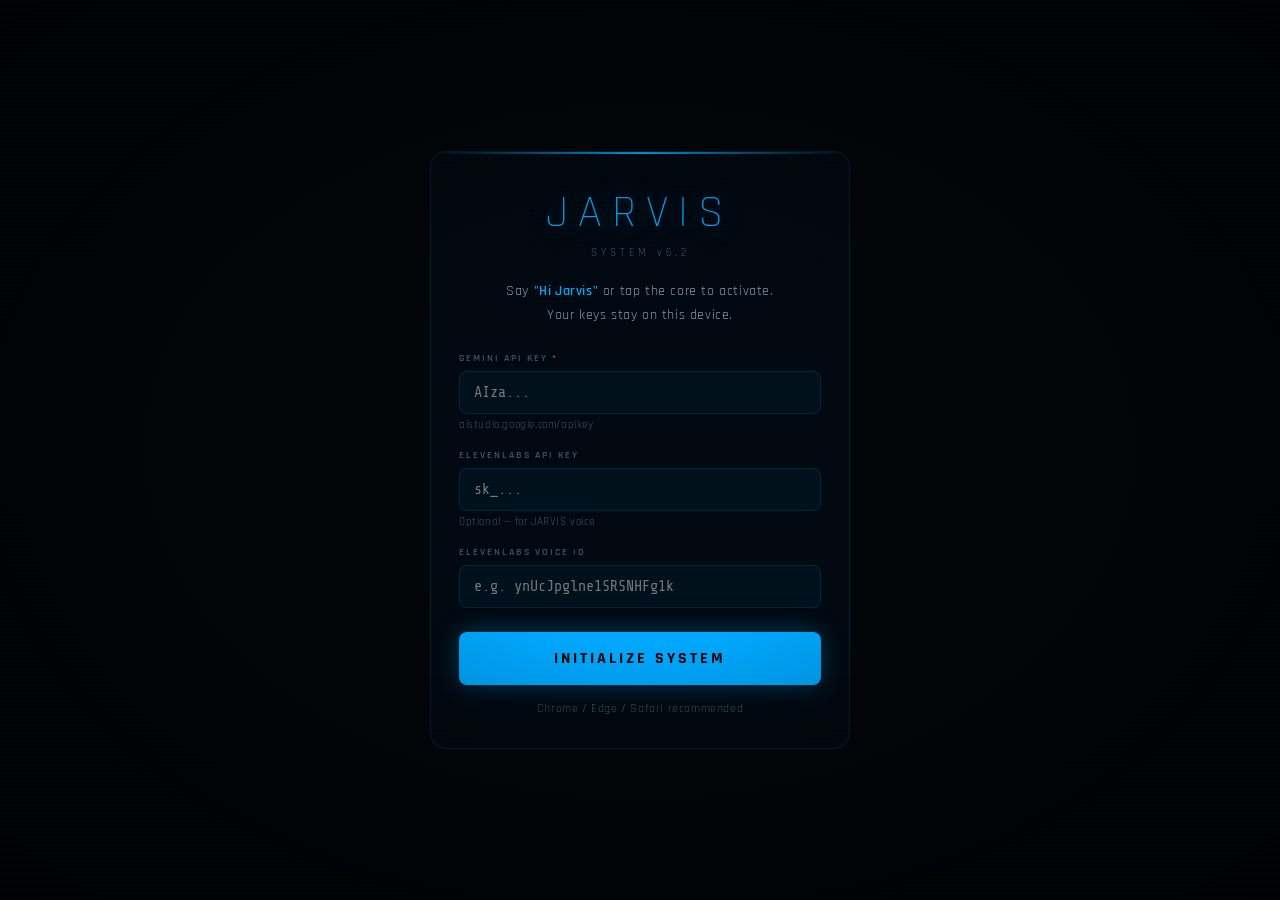
==== index.html @ efd3d456 "Add files via upload" ====
<!DOCTYPE html>
<html lang="en">
<head>
<meta charset="UTF-8">
<meta name="viewport" content="width=device-width, initial-scale=1.0, viewport-fit=cover, user-scalable=no">
<meta name="theme-color" content="#020408">
<meta name="apple-mobile-web-app-capable" content="yes">
<meta name="apple-mobile-web-app-status-bar-style" content="black-translucent">
<meta name="apple-mobile-web-app-title" content="JARVIS">
<link rel="manifest" href="manifest.json">
<link rel="icon" href="data:image/svg+xml,%3Csvg xmlns='http://www.w3.org/2000/svg' viewBox='0 0 64 64'%3E%3Crect width='64' height='64' fill='%23020408'/%3E%3Ccircle cx='32' cy='32' r='20' fill='none' stroke='%2300A8FF' stroke-width='3'/%3E%3Ccircle cx='32' cy='32' r='8' fill='%2300A8FF'/%3E%3C/svg%3E">
<link rel="apple-touch-icon" href="data:image/svg+xml,%3Csvg xmlns='http://www.w3.org/2000/svg' viewBox='0 0 180 180'%3E%3Crect width='180' height='180' fill='%23020408'/%3E%3Ccircle cx='90' cy='90' r='55' fill='none' stroke='%2300A8FF' stroke-width='6'/%3E%3Ccircle cx='90' cy='90' r='22' fill='%2300A8FF'/%3E%3C/svg%3E">
<link rel="stylesheet" href="style.css">
<title>JARVIS</title>
</head>
<body>

  <!-- SETUP SCREEN -->
  <div id="setupScreen" class="screen">
    <div class="setup-card">
      <div class="setup-logo">JARVIS</div>
      <div class="setup-version">SYSTEM v6.2</div>
      <p class="setup-desc">Say <strong>"Hi Jarvis"</strong> or tap the core to activate.<br>Your keys stay on this device.</p>

      <div class="field">
        <label>Gemini API Key <span class="req">*</span></label>
        <input type="password" id="geminiKey" placeholder="AIza..." autocomplete="off">
        <small>aistudio.google.com/apikey</small>
      </div>

      <div class="field">
        <label>ElevenLabs API Key</label>
        <input type="password" id="elevenKey" placeholder="sk_..." autocomplete="off">
        <small>Optional — for JARVIS voice</small>
      </div>

      <div class="field">
        <label>ElevenLabs Voice ID</label>
        <input type="text" id="elevenVoiceId" placeholder="e.g. ynUcJpglne1SRSNHFg1k" autocomplete="off">
      </div>

      <button id="enableBtn">INITIALIZE SYSTEM</button>
      <div id="errorBox" class="error-box hidden"></div>
      <div class="setup-note">Chrome / Edge / Safari recommended</div>
    </div>
  </div>

  <!-- MAIN DASHBOARD -->
  <div id="dashboard" class="hidden">

    <!-- HEADER -->
    <header class="header">
      <div class="header-left">
        <div class="header-logo">JARVIS</div>
        <div class="header-tag">
          <span class="status-dot"></span>
          <span>ONLINE</span>
        </div>
      </div>
      <div class="header-center">
        <div class="sys-title">SYSTEM OVERVIEW</div>
        <div class="sys-sub">ALL SYSTEMS OPERATIONAL</div>
      </div>
      <div class="header-right">
        <div class="mini-metrics">
          <div class="mm"><label>CPU</label><div class="mm-bar"><div id="cpuBar"></div></div></div>
          <div class="mm"><label>MEM</label><div class="mm-bar"><div id="memBar"></div></div></div>
        </div>
        <div class="header-clock">
          <div id="headerTime">13:33</div>
          <div id="headerDate">SAT, MAY 24 2025</div>
        </div>
      </div>
    </header>

    <!-- LEFT PANEL -->
    <aside class="panel-left">
      <div class="panel">
        <div class="panel-title">◉ SYSTEMS</div>
        <div class="systems-list">
          <div class="sys-row"><span>CORE</span><span class="sys-dot active"></span></div>
          <div class="sys-row"><span>NETWORK</span><span class="sys-dot active"></span></div>
          <div class="sys-row"><span>SENSORS</span><span class="sys-dot active"></span></div>
          <div class="sys-row"><span>DATABASE</span><span class="sys-dot active"></span></div>
          <div class="sys-row"><span>SECURITY</span><span class="sys-dot active"></span></div>
          <div class="sys-row"><span>AI MODULE</span><span class="sys-dot active"></span></div>
        </div>
      </div>

      <div class="panel">
        <div class="panel-title">◉ SENSOR FEED</div>
        <div class="sensor-box">
          <div class="sensor-map"></div>
          <div class="sensor-dots" id="sensorDots"></div>
        </div>
        <div class="sensor-data">
          <div><span>SATELLITES</span><span>12</span></div>
          <div><span>ACTIVITY</span><span class="highlight">HIGH</span></div>
          <div><span>SIGNAL</span><span id="signalVal">98%</span></div>
          <div><span>UPTIME</span><span id="uptimeVal">00:00:00</span></div>
        </div>
      </div>

      <div class="panel">
        <div class="panel-title">◉ DATA STREAM</div>
        <div class="stream-data">
          <div><span>PACKETS</span><span id="packetsVal">1.2K/s</span></div>
          <div><span>THROUGHPUT</span><span id="throughputVal">98%</span></div>
          <div><span>LATENCY</span><span id="latencyVal">12ms</span></div>
          <div><span>BUFFER</span><span id="bufferVal">0.4MB</span></div>
        </div>
      </div>
    </aside>

    <!-- CENTER ORB -->
    <main class="panel-center">
      <div class="orb-wrapper">
        <svg class="jarvis-orb" viewBox="0 0 600 600" id="jarvisOrb">
          <defs>
            <radialGradient id="coreGrad" cx="50%" cy="50%">
              <stop offset="0%" stop-color="#bfffff"/>
              <stop offset="40%" stop-color="#38d8ff"/>
              <stop offset="100%" stop-color="#0066ff" stop-opacity="0"/>
            </radialGradient>
            <linearGradient id="scanGrad" x1="0%" y1="0%" x2="100%" y2="100%">
              <stop offset="0%" stop-color="#8cf7ff" stop-opacity="0"/>
              <stop offset="50%" stop-color="#8cf7ff" stop-opacity="0.9"/>
              <stop offset="100%" stop-color="#8cf7ff" stop-opacity="0"/>
            </linearGradient>
            <filter id="glow">
              <feGaussianBlur stdDeviation="4" result="coloredBlur"/>
              <feMerge><feMergeNode in="coloredBlur"/><feMergeNode in="SourceGraphic"/></feMerge>
            </filter>
            <filter id="glowStrong">
              <feGaussianBlur stdDeviation="8" result="coloredBlur"/>
              <feMerge><feMergeNode in="coloredBlur"/><feMergeNode in="SourceGraphic"/></feMerge>
            </filter>
          </defs>

          <!-- Outer dashed ring -->
          <circle cx="300" cy="300" r="280" fill="none" stroke="#2dbfff" stroke-opacity="0.25" stroke-width="1.5" stroke-dasharray="6 10" class="ring-outer"/>

          <!-- Tick marks ring -->
          <g class="ticks-ring" id="ticksRing"></g>

          <!-- Rotating dashed ring -->
          <circle cx="300" cy="300" r="240" fill="none" stroke="#38d8ff" stroke-opacity="0.35" stroke-width="2" stroke-dasharray="18 12" class="ring-dashed"/>

          <!-- Hexagon -->
          <polygon points="300,195 396,250 396,350 300,405 204,350 204,250" fill="none" stroke="#55d8ff" stroke-opacity="0.35" stroke-width="2" class="hex-ring"/>

          <!-- Inner ring with segments -->
          <circle cx="300" cy="300" r="200" fill="none" stroke="#00a8ff" stroke-opacity="0.2" stroke-width="20" stroke-dasharray="30 15" class="ring-segments"/>

          <!-- Scanning sweep -->
          <path d="M300,300 L300,20 A280,280 0 0 1 580,300 Z" fill="url(#scanGrad)" fill-opacity="0.4" class="scan-sweep"/>

          <!-- Core glow -->
          <circle cx="300" cy="300" r="120" fill="url(#coreGrad)" opacity="0.8" class="core-glow"/>

          <!-- Core rings -->
          <circle cx="300" cy="300" r="90" fill="none" stroke="#00a8ff" stroke-opacity="0.15" stroke-width="2"/>
          <circle cx="300" cy="300" r="75" fill="#00a8ff" fill-opacity="0.12" stroke="#8cf7ff" stroke-width="2.5" class="core-ring"/>
          <circle cx="300" cy="300" r="50" fill="#38d8ff" fill-opacity="0.35" class="core-solid"/>

          <!-- Center number -->
          <text x="300" y="315" text-anchor="middle" fill="#fff" font-family="'Share Tech Mono', monospace" font-size="32" font-weight="bold" class="center-num" id="centerNum" filter="url(#glow)">13</text>

          <!-- Decorative markers -->
          <g class="markers">
            <circle cx="300" cy="40" r="4" fill="#00A8FF" filter="url(#glow)"/>
            <circle cx="300" cy="560" r="4" fill="#00A8FF" filter="url(#glow)"/>
            <circle cx="40" cy="300" r="4" fill="#00A8FF" filter="url(#glow)"/>
            <circle cx="560" cy="300" r="4" fill="#00A8FF" filter="url(#glow)"/>
          </g>
        </svg>

        <!-- HUD Module Labels around orb -->
        <div class="hud-labels">
          <div class="hud-label active" data-mod="0">SYS</div>
          <div class="hud-label" data-mod="1">NET</div>
          <div class="hud-label" data-mod="2">COM</div>
          <div class="hud-label" data-mod="3">DATA</div>
          <div class="hud-label" data-mod="4">AI</div>
          <div class="hud-label" data-mod="5">SENS</div>
          <div class="hud-label" data-mod="6">SEC</div>
          <div class="hud-label" data-mod="7">LOGS</div>
        </div>

        <!-- Tap overlay -->
        <div class="orb-touch" id="orbTouch" title="Tap to speak"></div>
      </div>
    </main>

    <!-- RIGHT PANEL -->
    <aside class="panel-right">
      <div class="panel">
        <div class="panel-title">◉ ENVIRONMENT</div>
        <div class="env-loc">📍 Johannesburg, ZA</div>
        <div class="env-temp" id="envTemp">56°F</div>
        <div class="env-weather">☁ Partly Cloudy</div>
        <div class="env-grid">
          <div><label>HUMIDITY</label><value>45%</value></div>
          <div><label>WIND</label><value>8 MPH</value></div>
          <div><label>PRESSURE</label><value>1012 hPa</value></div>
          <div><label>UV INDEX</label><value>3</value></div>
        </div>
      </div>

      <div class="panel">
        <div class="panel-title">◉ GLOBAL STATUS</div>
        <div class="globe-box">
          <div class="globe"></div>
        </div>
        <div class="global-data">
          <div><span>ACTIVE SATELLITES</span><span>12</span></div>
          <div><span>THREATS</span><span class="safe">LOW</span></div>
          <div><span>SYSTEMS</span><span class="safe">NOMINAL</span></div>
        </div>
      </div>

      <div class="panel">
        <div class="panel-title">◉ AI ASSISTANT</div>
        <div class="ai-box">
          <div class="ai-dot" id="aiIndicator"></div>
          <div class="ai-info">
            <div>JARVIS v6.2</div>
            <div id="aiStatusText">Online</div>
          </div>
        </div>
        <div class="ai-wave" id="aiWave">
          <span></span><span></span><span></span><span></span><span></span><span></span><span></span>
        </div>
      </div>
    </aside>

    <!-- BOTTOM CHAT -->
    <section class="panel-bottom">
      <div class="chat-box">
        <div class="chat-label">JARVIS</div>
        <div class="chat-transcript" id="transcript"></div>
        <div class="chat-reply" id="reply"></div>
        <div class="chat-meta">
          <span class="mode-text" id="stateLabel">STANDBY MODE</span>
          <div class="mode-progress"><div id="modeBarFill"></div></div>
          <span class="debug-text" id="debugLine">Wake word active</span>
        </div>
      </div>

      <nav class="dock">
        <div class="dock-btn active" data-tab="sys">
          <svg viewBox="0 0 24 24"><circle cx="12" cy="12" r="3"/><path d="M12 1v6m0 6v6m4.22-10.22l4.24-4.24M6.34 6.34L2.1 2.1m17.9 9.9h-6m-6 0H1.9m16.32 4.24l4.24 4.24M6.34 17.66l-4.24 4.24"/></svg>
          <span>SYS</span>
        </div>
        <div class="dock-btn" data-tab="net">
          <svg viewBox="0 0 24 24"><path d="M5 12.55a11 11 0 0 1 14.08 0M1.42 9a16 16 0 0 1 21.16 0M8.53 16.11a6 6 0 0 1 6.95 0M12 20h.01"/></svg>
          <span>NET</span>
        </div>
        <div class="dock-btn" data-tab="data">
          <svg viewBox="0 0 24 24"><rect x="2" y="2" width="20" height="8" rx="2"/><rect x="2" y="14" width="20" height="8" rx="2"/></svg>
          <span>DATA</span>
        </div>
        <div class="dock-btn" data-tab="ai">
          <svg viewBox="0 0 24 24"><circle cx="12" cy="12" r="10"/><path d="M12 6v6l4 2"/></svg>
          <span>AI</span>
        </div>
        <div class="dock-btn" data-tab="sens">
          <svg viewBox="0 0 24 24"><path d="M12 2a7 7 0 0 0-7 7v5a2 2 0 0 0 2 2h10a2 2 0 0 0 2-2V9a7 7 0 0 0-7-7z"/><path d="M9 22h6"/></svg>
          <span>SENS</span>
        </div>
        <div class="dock-btn" data-tab="sec">
          <svg viewBox="0 0 24 24"><path d="M12 22s8-4 8-10V5l-8-3-8 3v7c0 6 8 10 8 10z"/></svg>
          <span>SEC</span>
        </div>
        <div class="dock-btn" data-tab="logs">
          <svg viewBox="0 0 24 24"><path d="M14 2H6a2 2 0 0 0-2 2v16a2 2 0 0 0 2 2h12a2 2 0 0 0 2-2V8z"/><path d="M14 2v6h6"/></svg>
          <span>LOGS</span>
        </div>
        <div class="dock-btn" id="dockSetup">
          <svg viewBox="0 0 24 24"><circle cx="12" cy="12" r="3"/><path d="M19.4 15a1.65 1.65 0 0 0 .33 1.82l.06.06a2 2 0 1 1-2.83 2.83l-.06-.06a1.65 1.65 0 0 0-1.82-.33 1.65 1.65 0 0 0-1 1.51V21a2 2 0 0 1-4 0v-.09A1.65 1.65 0 0 0 9 19.4a1.65 1.65 0 0 0-1.82.33l-.06.06a2 2 0 1 1-2.83-2.83l.06-.06A1.65 1.65 0 0 0 5 15.4a1.65 1.65 0 0 0-1.51-1H3a2 2 0 0 1 0-4h.09A1.65 1.65 0 0 0 4.6 9a1.65 1.65 0 0 0-.33-1.82l-.06-.06a2 2 0 1 1 2.83-2.83l.06.06A1.65 1.65 0 0 0 9 4.6a1.65 1.65 0 0 0 1-1.51V3a2 2 0 0 1 4 0v.09a1.65 1.65 0 0 0 1 1.51 1.65 1.65 0 0 0 1.82-.33l.06-.06a2 2 0 1 1 2.83 2.83l-.06.06A1.65 1.65 0 0 0 19.4 9a1.65 1.65 0 0 0 1.51 1H21a2 2 0 0 1 0 4h-.09a1.65 1.65 0 0 0-1.51 1z"/></svg>
          <span>SETUP</span>
        </div>
      </nav>
    </section>

    <!-- Settings Link -->
    <div class="settings-link" id="settingsLink">⚙ KEYS</div>

    <!-- Type FAB -->
    <button id="pushToTalk" class="type-fab" title="Type message">⌨</button>

    <!-- Time Popup -->
    <div id="infoCard" class="info-card hidden">
      <div class="flag">🇿🇦</div>
      <div class="info-time" id="infoTime"></div>
      <div class="info-label">South Africa · SAST (UTC+2)</div>
    </div>
  </div>

<script src="app.js"></script>
</body>
</html>
---- style.css ----
@import url('https://fonts.googleapis.com/css2?family=Rajdhani:wght@300;400;500;600;700&family=Share+Tech+Mono&display=swap');

:root {
  --cyan: #00A8FF;
  --cyan-bright: #4DDFFF;
  --cyan-dim: #0066AA;
  --cyan-glow: rgba(0,168,255,0.45);
  --bg: #020408;
  --panel: rgba(0,168,255,0.035);
  --panel-border: rgba(0,168,255,0.15);
  --text: #E0E8F0;
  --text-dim: #8899AA;
  --text-dark: #445566;
  --danger: #FF4444;
  --success: #00FF88;
  --warning: #FFAA00;
}

* { box-sizing: border-box; margin: 0; padding: 0; -webkit-tap-highlight-color: transparent; }

html, body {
  width: 100%; height: 100%; height: 100dvh;
  background: var(--bg);
  color: var(--text);
  font-family: 'Rajdhani', -apple-system, BlinkMacSystemFont, sans-serif;
  overflow: hidden;
  letter-spacing: 0.6px;
}

/* Cinematic scanline overlay */
body::before {
  content: '';
  position: fixed; inset: 0; z-index: 9999;
  background: repeating-linear-gradient(0deg, transparent, transparent 2px, rgba(0,168,255,0.012) 2px, rgba(0,168,255,0.012) 4px);
  pointer-events: none;
}
body::after {
  content: '';
  position: fixed; inset: 0; z-index: 9998;
  background: radial-gradient(ellipse at center, transparent 30%, rgba(0,0,0,0.7) 100%);
  pointer-events: none;
}

.hidden { display: none !important; }

/* ========== SETUP SCREEN ========== */
.screen {
  position: fixed; inset: 0; z-index: 1000;
  display: flex; align-items: center; justify-content: center;
  padding: 20px; background: var(--bg);
}
.setup-card {
  width: 100%; max-width: 420px;
  background: rgba(0,168,255,0.03);
  border: 1px solid var(--panel-border);
  border-radius: 16px;
  padding: 32px 28px;
  text-align: center;
  position: relative;
  overflow: hidden;
}
.setup-card::before {
  content: ''; position: absolute; top: 0; left: 0; right: 0; height: 2px;
  background: linear-gradient(90deg, transparent, var(--cyan), transparent);
}
.setup-logo {
  font-size: 2.8rem; font-weight: 300; color: var(--cyan);
  letter-spacing: 10px; text-shadow: 0 0 30px var(--cyan-glow);
  margin-bottom: 4px;
}
.setup-version {
  font-size: 0.7rem; color: var(--text-dark); letter-spacing: 4px;
  margin-bottom: 20px;
}
.setup-desc {
  color: var(--text-dim); font-size: 0.9rem; line-height: 1.6;
  margin-bottom: 24px;
}
.setup-desc strong { color: var(--cyan); font-weight: 600; }

.field { text-align: left; margin-bottom: 16px; }
.field label {
  display: block; font-size: 0.65rem; color: var(--text-dark);
  letter-spacing: 2px; text-transform: uppercase; margin-bottom: 6px;
  font-weight: 600;
}
.field label .req { color: var(--danger); }
.field input {
  width: 100%; background: rgba(0,168,255,0.05);
  border: 1px solid var(--panel-border); color: var(--text);
  padding: 12px 14px; border-radius: 8px; font-size: 0.95rem;
  font-family: 'Share Tech Mono', monospace;
  transition: all 0.3s;
}
.field input:focus {
  outline: none; border-color: var(--cyan);
  box-shadow: 0 0 16px rgba(0,168,255,0.12);
}
.field small {
  color: var(--text-dark); font-size: 0.7rem;
  display: block; margin-top: 4px;
}
#enableBtn {
  width: 100%; background: var(--cyan); color: #000;
  border: none; padding: 16px; border-radius: 8px;
  font-size: 1rem; font-weight: 700; cursor: pointer;
  letter-spacing: 3px; text-transform: uppercase;
  font-family: 'Rajdhani', sans-serif;
  box-shadow: 0 0 24px rgba(0,168,255,0.35);
  transition: all 0.3s; margin-top: 8px;
}
#enableBtn:hover {
  box-shadow: 0 0 36px rgba(0,168,255,0.55);
  transform: translateY(-2px);
}
#enableBtn:active { transform: scale(0.97); }
.error-box {
  background: rgba(255,68,68,0.08); border: 1px solid rgba(255,68,68,0.3);
  color: #ff9999; padding: 12px; border-radius: 8px;
  font-size: 0.85rem; margin-top: 14px; text-align: left;
}
.setup-note {
  font-size: 0.75rem; color: var(--text-dark); margin-top: 16px;
}

/* ========== DASHBOARD ========== */
#dashboard {
  position: fixed; inset: 0;
  display: grid;
  grid-template-rows: 52px 1fr 140px;
  grid-template-columns: 260px 1fr 260px;
  grid-template-areas:
    "header header header"
    "left center right"
    "bottom bottom bottom";
  gap: 10px;
  padding: 10px 14px 8px;
  z-index: 10;
}

/* ========== HEADER ========== */
.header {
  grid-area: header;
  display: flex; align-items: center; justify-content: space-between;
  padding: 0 12px;
  border-bottom: 1px solid var(--panel-border);
  position: relative;
}
.header::after {
  content: ''; position: absolute; bottom: -1px; left: 0;
  width: 100px; height: 1px; background: var(--cyan);
  box-shadow: 0 0 8px var(--cyan);
}
.header-left { display: flex; align-items: center; gap: 14px; }
.header-logo {
  font-size: 1.5rem; font-weight: 700; color: var(--cyan);
  letter-spacing: 4px; text-shadow: 0 0 16px var(--cyan-glow);
}
.header-tag {
  display: flex; align-items: center; gap: 6px;
  font-size: 0.6rem; color: var(--text-dim);
  letter-spacing: 2px; text-transform: uppercase;
}
.status-dot {
  width: 6px; height: 6px; border-radius: 50%;
  background: var(--success); box-shadow: 0 0 8px var(--success);
  animation: pulseDot 2s infinite;
}
@keyframes pulseDot { 0%,100%{opacity:1} 50%{opacity:0.3} }

.header-center { text-align: center; }
.sys-title {
  font-size: 0.6rem; color: var(--cyan); letter-spacing: 3px;
  text-transform: uppercase; font-weight: 600;
}
.sys-sub {
  font-size: 0.55rem; color: var(--text-dark); letter-spacing: 1px;
}

.header-right { display: flex; align-items: center; gap: 18px; }
.mini-metrics { display: flex; flex-direction: column; gap: 4px; }
.mm { display: flex; align-items: center; gap: 6px; }
.mm label {
  font-size: 0.5rem; color: var(--text-dark); text-transform: uppercase;
  letter-spacing: 1px; width: 32px; text-align: right;
}
.mm-bar {
  width: 60px; height: 3px; background: rgba(0,168,255,0.08);
  border-radius: 2px; overflow: hidden;
}
.mm-bar div {
  height: 100%; background: var(--cyan);
  box-shadow: 0 0 6px var(--cyan-glow);
  transition: width 0.6s ease;
}
.header-clock { text-align: right; }
#headerTime {
  font-family: 'Share Tech Mono', monospace; font-size: 1.1rem;
  color: var(--text); letter-spacing: 2px;
}
#headerDate {
  font-size: 0.55rem; color: var(--text-dark); letter-spacing: 1px;
  text-transform: uppercase;
}

/* ========== PANELS ========== */
.panel {
  background: var(--panel);
  border: 1px solid var(--panel-border);
  border-radius: 10px;
  padding: 12px;
  position: relative;
  overflow: hidden;
  animation: fadeIn 0.5s ease both;
}
.panel::before {
  content: ''; position: absolute; top: 0; left: 0; right: 0; height: 1px;
  background: linear-gradient(90deg, transparent, var(--cyan), transparent);
  opacity: 0.4;
}
.panel-title {
  font-size: 0.6rem; color: var(--cyan); letter-spacing: 2px;
  text-transform: uppercase; margin-bottom: 10px;
  font-weight: 600; display: flex; align-items: center; gap: 6px;
}

.panel-left { grid-area: left; display: flex; flex-direction: column; gap: 10px; }
.panel-right { grid-area: right; display: flex; flex-direction: column; gap: 10px; }
.panel-center { grid-area: center; display: flex; align-items: center; justify-content: center; position: relative; }
.panel-bottom { grid-area: bottom; display: flex; flex-direction: column; gap: 6px; }

/* Systems */
.systems-list { display: flex; flex-direction: column; gap: 5px; }
.sys-row {
  display: flex; justify-content: space-between; align-items: center;
  padding: 5px 6px; border-radius: 4px;
  font-size: 0.72rem; color: var(--text-dim);
  transition: all 0.3s;
}
.sys-row:hover { background: rgba(0,168,255,0.05); }
.sys-row span:first-child { letter-spacing: 1.5px; }
.sys-dot {
  width: 5px; height: 5px; border-radius: 50%;
  background: var(--success); box-shadow: 0 0 6px var(--success);
}
.sys-dot.warning { background: var(--warning); box-shadow: 0 0 6px var(--warning); }
.sys-dot.danger { background: var(--danger); box-shadow: 0 0 6px var(--danger); }

/* Sensor Feed */
.sensor-box {
  height: 85px; background: rgba(0,0,0,0.35);
  border-radius: 6px; position: relative; overflow: hidden;
  border: 1px solid rgba(0,168,255,0.08);
}
.sensor-map {
  position: absolute; inset: 0;
  background:
    radial-gradient(ellipse at 30% 40%, rgba(0,168,255,0.12) 0%, transparent 50%),
    radial-gradient(ellipse at 70% 60%, rgba(0,168,255,0.08) 0%, transparent 40%);
}
.sensor-dots { position: absolute; inset: 0; }
.sensor-dots .dot {
  position: absolute; width: 3px; height: 3px; border-radius: 50%;
  background: var(--cyan); box-shadow: 0 0 5px var(--cyan);
  animation: sensorBlink 2.5s infinite;
}
@keyframes sensorBlink { 0%,100%{opacity:0.2} 50%{opacity:1} }
.sensor-data {
  display: grid; grid-template-columns: 1fr 1fr; gap: 6px;
  margin-top: 8px;
}
.sensor-data div {
  display: flex; justify-content: space-between;
  font-size: 0.6rem; color: var(--text-dark);
}
.sensor-data span:last-child {
  color: var(--text-dim); font-family: 'Share Tech Mono', monospace;
}
.sensor-data .highlight { color: var(--warning); }

/* Data Stream */
.stream-data { display: flex; flex-direction: column; gap: 5px; }
.stream-data div {
  display: flex; justify-content: space-between;
  font-size: 0.65rem; padding: 3px 0;
  border-bottom: 1px solid rgba(0,168,255,0.04);
}
.stream-data span:first-child { color: var(--text-dark); text-transform: uppercase; letter-spacing: 1px; }
.stream-data span:last-child { color: var(--cyan); font-family: 'Share Tech Mono', monospace; }

/* Environment */
.env-loc { font-size: 0.75rem; color: var(--text); margin-bottom: 6px; }
.env-temp {
  font-size: 2rem; font-weight: 300; color: var(--text);
  line-height: 1; margin: 2px 0; font-family: 'Rajdhani', sans-serif;
}
.env-weather { font-size: 0.7rem; color: var(--text-dim); margin-bottom: 10px; }
.env-grid {
  display: grid; grid-template-columns: 1fr 1fr; gap: 6px;
}
.env-grid div { display: flex; flex-direction: column; gap: 1px; }
.env-grid label {
  font-size: 0.55rem; color: var(--text-dark);
  text-transform: uppercase; letter-spacing: 1px;
}
.env-grid value {
  font-size: 0.75rem; color: var(--text-dim);
  font-family: 'Share Tech Mono', monospace;
}

/* Globe */
.globe-box {
  width: 70px; height: 70px; margin: 0 auto 10px;
  position: relative;
}
.globe {
  width: 100%; height: 100%; border-radius: 50%;
  background:
    radial-gradient(circle at 30% 30%, rgba(0,168,255,0.25), transparent 60%),
    radial-gradient(circle at 70% 70%, rgba(0,168,255,0.12), transparent 50%);
  border: 1px solid rgba(0,168,255,0.18);
  box-shadow: 0 0 16px rgba(0,168,255,0.08) inset;
  animation: globeSpin 18s linear infinite;
  position: relative; overflow: hidden;
}
.globe::before {
  content: ''; position: absolute; inset: 0;
  background: url("data:image/svg+xml,%3Csvg xmlns='http://www.w3.org/2000/svg' viewBox='0 0 100 100'%3E%3Ccircle cx='50' cy='50' r='48' fill='none' stroke='rgba(0,168,255,0.12)' stroke-width='0.5'/%3E%3Cpath d='M10,50 Q30,20 50,50 T90,50' fill='none' stroke='rgba(0,168,255,0.15)' stroke-width='0.5'/%3E%3Cpath d='M10,50 Q30,80 50,50 T90,50' fill='none' stroke='rgba(0,168,255,0.15)' stroke-width='0.5'/%3E%3C/svg%3E");
  background-size: cover;
}
@keyframes globeSpin { from{transform:rotate(0)} to{transform:rotate(360deg)} }
.global-data { display: flex; flex-direction: column; gap: 5px; }
.global-data div {
  display: flex; justify-content: space-between;
  font-size: 0.65rem;
}
.global-data span:first-child { color: var(--text-dark); text-transform: uppercase; letter-spacing: 1px; }
.global-data span:last-child { color: var(--text-dim); font-family: 'Share Tech Mono', monospace; }
.global-data .safe { color: var(--success); }

/* AI Box */
.ai-box { display: flex; align-items: center; gap: 10px; margin-bottom: 8px; }
.ai-dot {
  width: 8px; height: 8px; border-radius: 50%;
  background: var(--success); box-shadow: 0 0 10px var(--success);
  transition: all 0.3s;
}
.ai-dot.processing { background: var(--warning); box-shadow: 0 0 10px var(--warning); }
.ai-dot.offline { background: var(--danger); box-shadow: 0 0 10px var(--danger); }
.ai-info div:first-child { font-size: 0.8rem; color: var(--text); }
.ai-info div:last-child { font-size: 0.6rem; color: var(--text-dark); }
.ai-wave { height: 20px; display: flex; align-items: center; gap: 2px; }
.ai-wave span {
  width: 2px; background: var(--cyan); border-radius: 1px;
  animation: waveBar 1.2s ease-in-out infinite;
}
.ai-wave span:nth-child(1){height:6px;animation-delay:0s}
.ai-wave span:nth-child(2){height:14px;animation-delay:0.1s}
.ai-wave span:nth-child(3){height:10px;animation-delay:0.2s}
.ai-wave span:nth-child(4){height:18px;animation-delay:0.3s}
.ai-wave span:nth-child(5){height:8px;animation-delay:0.4s}
.ai-wave span:nth-child(6){height:12px;animation-delay:0.5s}
.ai-wave span:nth-child(7){height:5px;animation-delay:0.6s}
@keyframes waveBar { 0%,100%{transform:scaleY(0.4);opacity:0.4} 50%{transform:scaleY(1);opacity:1} }

/* ========== ORB ========== */
.orb-wrapper {
  width: 100%; max-width: 480px; aspect-ratio: 1;
  position: relative; display: flex; align-items: center; justify-content: center;
}
.jarvis-orb {
  width: 100%; height: 100%;
  filter: drop-shadow(0 0 20px rgba(0,168,255,0.2));
  transition: filter 0.4s;
}

/* Ring animations */
.ring-outer { animation: spin 50s linear infinite; transform-origin: center; }
.ticks-ring { animation: spin 25s linear infinite reverse; transform-origin: center; }
.ring-dashed { animation: spin 18s linear infinite; transform-origin: center; }
.hex-ring { animation: spin 35s linear infinite reverse; transform-origin: center; }
.ring-segments { animation: spin 12s linear infinite; transform-origin: center; }
.scan-sweep { animation: scanSweep 3s linear infinite; transform-origin: center; }
.core-glow { animation: coreGlow 4s ease-in-out infinite; transform-origin: center; }
.core-ring { animation: pulseRing 3s ease-in-out infinite; transform-origin: center; }
.core-solid { animation: corePulse 2.5s ease-in-out infinite; transform-origin: center; }
.center-num { animation: numPulse 3s ease-in-out infinite; }

@keyframes spin { from{transform:rotate(0)} to{transform:rotate(360deg)} }
@keyframes scanSweep {
  0%{transform:rotate(0);opacity:0.3}
  50%{opacity:0.9}
  100%{transform:rotate(360deg);opacity:0.3}
}
@keyframes pulseRing { 0%,100%{transform:scale(1)} 50%{transform:scale(1.03)} }
@keyframes coreGlow { 0%,100%{opacity:0.7;transform:scale(0.98)} 50%{opacity:1;transform:scale(1.02)} }
@keyframes corePulse { 0%,100%{transform:scale(1)} 50%{transform:scale(1.06)} }
@keyframes numPulse { 0%,100%{opacity:0.9} 50%{opacity:1} }

/* Speaking states */
#dashboard.speaking .jarvis-orb { filter: drop-shadow(0 0 40px rgba(0,168,255,0.6)); }
#dashboard.speaking .ring-outer { animation-duration: 15s; }
#dashboard.speaking .ticks-ring { animation-duration: 8s; }
#dashboard.speaking .ring-dashed { animation-duration: 6s; }
#dashboard.speaking .hex-ring { animation-duration: 12s; }
#dashboard.speaking .core-glow { animation-duration: 1.5s; }
#dashboard.speaking .core-solid { animation-duration: 0.8s; }

#dashboard.listening .jarvis-orb { filter: drop-shadow(0 0 30px rgba(0,255,136,0.35)); }
#dashboard.thinking .jarvis-orb { filter: drop-shadow(0 0 35px rgba(255,170,0,0.35)); }
#dashboard.offline .jarvis-orb { filter: grayscale(1) opacity(0.4); }

/* HUD Labels around orb */
.hud-labels { position: absolute; inset: 0; pointer-events: none; }
.hud-label {
  position: absolute; font-size: 0.55rem; color: var(--text-dark);
  letter-spacing: 2px; font-weight: 600; transition: all 0.3s;
}
.hud-label.active { color: var(--cyan); text-shadow: 0 0 8px var(--cyan-glow); }
.hud-label:nth-child(1){top:2%;left:50%;transform:translateX(-50%)}
.hud-label:nth-child(2){top:14%;right:8%}
.hud-label:nth-child(3){top:50%;right:2%;transform:translateY(-50%)}
.hud-label:nth-child(4){bottom:14%;right:8%}
.hud-label:nth-child(5){bottom:2%;left:50%;transform:translateX(-50%)}
.hud-label:nth-child(6){bottom:14%;left:8%}
.hud-label:nth-child(7){top:50%;left:2%;transform:translateY(-50%)}
.hud-label:nth-child(8){top:14%;left:8%}

.orb-touch {
  position: absolute; inset: 15%; border-radius: 50%; cursor: pointer; z-index: 20;
}

/* ========== BOTTOM CHAT ========== */
.chat-box {
  flex: 1; background: rgba(0,168,255,0.025);
  border: 1px solid var(--panel-border); border-radius: 10px;
  padding: 12px 16px; display: flex; flex-direction: column; gap: 4px;
  position: relative; overflow: hidden; min-height: 0;
}
.chat-label {
  position: absolute; top: 8px; left: 12px;
  font-size: 0.55rem; color: var(--cyan); letter-spacing: 3px; font-weight: 600;
}
.chat-transcript {
  font-size: 0.8rem; color: var(--text-dim); min-height: 1.2em;
  margin-top: 14px; font-style: italic; overflow: hidden;
  text-overflow: ellipsis; white-space: nowrap;
}
.chat-reply {
  font-size: 0.9rem; color: var(--text); line-height: 1.45;
  overflow-y: auto; flex: 1;
}
.chat-meta {
  display: flex; align-items: center; gap: 10px;
  padding-top: 6px; border-top: 1px solid rgba(0,168,255,0.06);
  margin-top: auto; flex-shrink: 0;
}
.mode-text {
  font-size: 0.55rem; color: var(--text-dark);
  letter-spacing: 2px; text-transform: uppercase; min-width: 90px;
}
.mode-progress {
  flex: 1; height: 2px; background: rgba(0,168,255,0.08);
  border-radius: 1px; overflow: hidden;
}
#modeBarFill {
  height: 100%; width: 0%; background: var(--cyan);
  box-shadow: 0 0 6px var(--cyan-glow); transition: width 0.4s;
}
.debug-text {
  font-size: 0.55rem; color: var(--text-dark);
  font-family: 'Share Tech Mono', monospace;
}

/* ========== DOCK ========== */
.dock {
  display: flex; align-items: center; justify-content: center;
  gap: 6px; padding: 4px 0;
}
.dock-btn {
  display: flex; flex-direction: column; align-items: center; gap: 3px;
  padding: 5px 10px; border-radius: 6px; cursor: pointer;
  transition: all 0.3s; border: 1px solid transparent;
  min-width: 44px;
}
.dock-btn:hover { background: rgba(0,168,255,0.05); }
.dock-btn.active {
  background: rgba(0,168,255,0.1);
  border-color: rgba(0,168,255,0.3);
}
.dock-btn svg { width: 16px; height: 16px; stroke: var(--text-dark); fill: none; stroke-width: 1.5; }
.dock-btn.active svg { stroke: var(--cyan); filter: drop-shadow(0 0 3px var(--cyan-glow)); }
.dock-btn span { font-size: 0.5rem; color: var(--text-dark); letter-spacing: 1px; text-transform: uppercase; }
.dock-btn.active span { color: var(--cyan); }

/* ========== FLOATING ELEMENTS ========== */
.settings-link {
  position: fixed; top: 60px; right: 12px; z-index: 200;
  font-size: 0.6rem; color: var(--text-dark); cursor: pointer;
  letter-spacing: 1px; text-transform: uppercase;
  transition: color 0.3s; padding: 6px;
}
.settings-link:hover { color: var(--cyan); }

.type-fab {
  position: fixed; bottom: 16px; right: 16px; z-index: 200;
  width: 44px; height: 44px; border-radius: 50%;
  border: 1px solid var(--panel-border);
  background: rgba(0,168,255,0.08); color: var(--cyan);
  font-size: 1.1rem; cursor: pointer;
  display: flex; align-items: center; justify-content: center;
  transition: all 0.3s; backdrop-filter: blur(4px);
}
.type-fab:hover { background: rgba(0,168,255,0.15); box-shadow: 0 0 16px rgba(0,168,255,0.2); }
.type-fab:active { transform: scale(0.92); }

.info-card {
  position: fixed; top: 50%; left: 50%; transform: translate(-50%, -50%);
  background: rgba(2,4,8,0.95); border: 1px solid var(--panel-border);
  border-radius: 14px; padding: 24px 32px; z-index: 500;
  display: flex; flex-direction: column; align-items: center; gap: 8px;
  box-shadow: 0 0 40px rgba(0,168,255,0.12); backdrop-filter: blur(12px);
}
.info-card .flag { font-size: 2.2rem; }
.info-card .info-time {
  font-family: 'Share Tech Mono', monospace; font-size: 2rem;
  color: var(--text); letter-spacing: 2px;
}
.info-card .info-label { color: var(--cyan); font-size: 0.65rem; letter-spacing: 1.5px; text-transform: uppercase; }

/* ========== ANIMATIONS ========== */
@keyframes fadeIn { from{opacity:0;transform:translateY(8px)} to{opacity:1;transform:translateY(0)} }
.panel:nth-child(1){animation-delay:0.05s}
.panel:nth-child(2){animation-delay:0.1s}
.panel:nth-child(3){animation-delay:0.15s}

/* ========== MOBILE RESPONSIVE ========== */
@media (max-width: 900px) {
  #dashboard {
    grid-template-columns: 1fr;
    grid-template-rows: 48px 1fr auto;
    grid-template-areas:
      "header"
      "center"
      "bottom";
    gap: 8px; padding: 8px 10px 6px;
    overflow-y: auto;
  }
  .panel-left, .panel-right { display: none; }
  .panel-center { min-height: 50vh; }
  .orb-wrapper { max-width: 360px; }
  .header-logo { font-size: 1.2rem; letter-spacing: 2px; }
  .header-tag span:last-child { display: none; }
  .header-center { display: none; }
  .mini-metrics { display: none; }
  .header-clock { display: none; }
  .chat-box { min-height: 120px; }
  .dock-btn { padding: 4px 8px; min-width: 38px; }
  .dock-btn svg { width: 14px; height: 14px; }
}

@media (max-width: 380px) {
  .orb-wrapper { max-width: 300px; }
  .dock-btn span { display: none; }
  .dock-btn { padding: 6px; }
}

@media (min-width: 901px) and (max-width: 1200px) {
  #dashboard {
    grid-template-columns: 220px 1fr 220px;
  }
  .panel { padding: 10px; }
}

/* Scrollbar */
::-webkit-scrollbar { width: 3px; }
::-webkit-scrollbar-track { background: transparent; }
::-webkit-scrollbar-thumb { background: var(--panel-border); border-radius: 2px; }
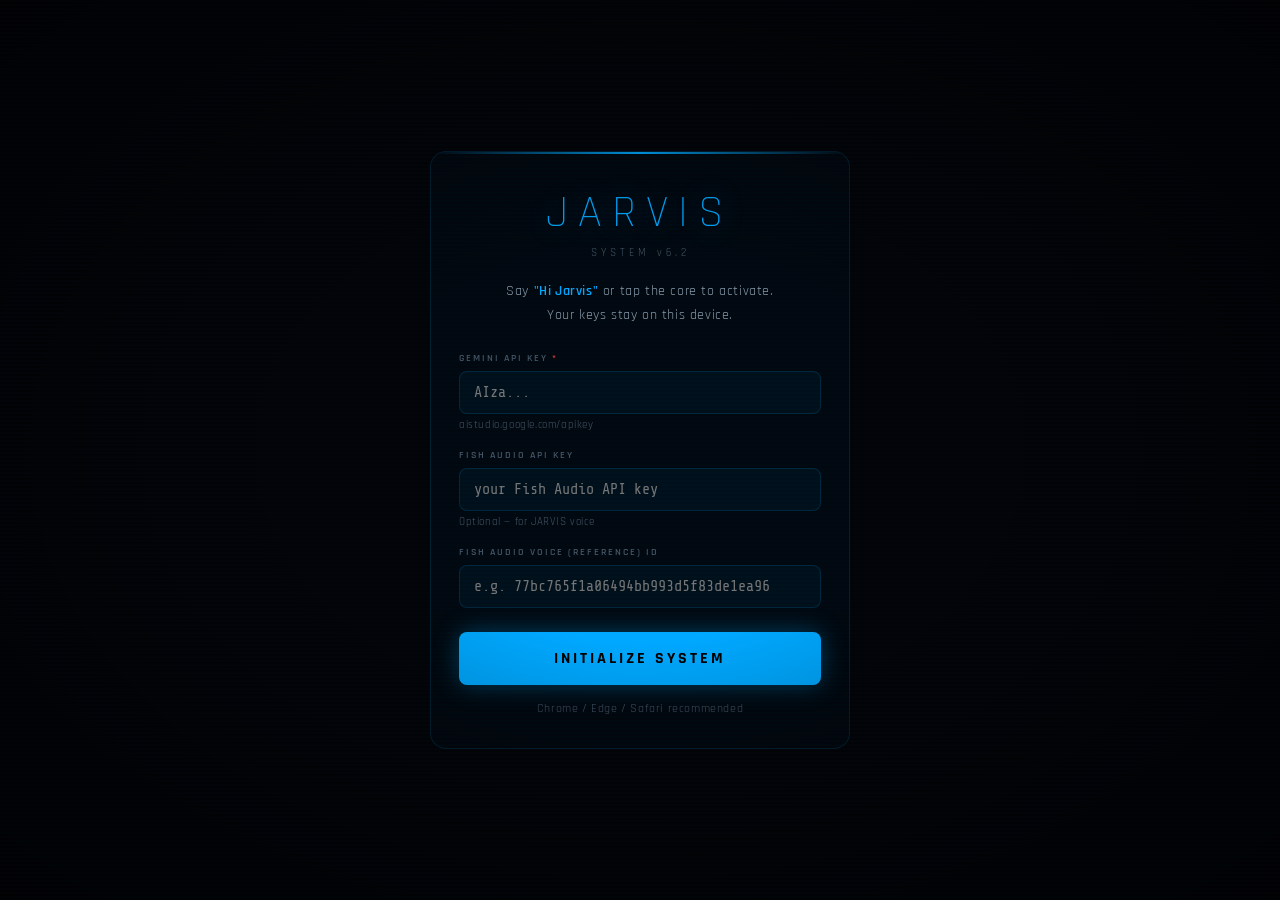
==== commit 23b25dbf: "Add files via upload" ====
--- a/index.html
+++ b/index.html
@@ -29,14 +29,14 @@
       </div>
 
       <div class="field">
-        <label>ElevenLabs API Key</label>
-        <input type="password" id="elevenKey" placeholder="sk_..." autocomplete="off">
+        <label>Fish Audio API Key</label>
+        <input type="password" id="fishKey" placeholder="your Fish Audio API key" autocomplete="off">
         <small>Optional — for JARVIS voice</small>
       </div>
 
       <div class="field">
-        <label>ElevenLabs Voice ID</label>
-        <input type="text" id="elevenVoiceId" placeholder="e.g. ynUcJpglne1SRSNHFg1k" autocomplete="off">
+        <label>Fish Audio Voice (Reference) ID</label>
+        <input type="text" id="fishVoiceId" placeholder="e.g. 77bc765f1a06494bb993d5f83de1ea96" autocomplete="off">
       </div>
 
       <button id="enableBtn">INITIALIZE SYSTEM</button>
@@ -135,6 +135,15 @@
               <feGaussianBlur stdDeviation="8" result="coloredBlur"/>
               <feMerge><feMergeNode in="coloredBlur"/><feMergeNode in="SourceGraphic"/></feMerge>
             </filter>
+            <radialGradient id="triGrad" cx="50%" cy="42%">
+              <stop offset="0%" stop-color="#ffffff"/>
+              <stop offset="35%" stop-color="#bfffff"/>
+              <stop offset="70%" stop-color="#38d8ff"/>
+              <stop offset="100%" stop-color="#0066ff" stop-opacity="0.3"/>
+            </radialGradient>
+            <filter id="softEdge" x="-50%" y="-50%" width="200%" height="200%">
+              <feGaussianBlur stdDeviation="3"/>
+            </filter>
           </defs>
 
           <!-- Outer dashed ring -->
@@ -146,8 +155,16 @@
           <!-- Rotating dashed ring -->
           <circle cx="300" cy="300" r="240" fill="none" stroke="#38d8ff" stroke-opacity="0.35" stroke-width="2" stroke-dasharray="18 12" class="ring-dashed"/>
 
-          <!-- Hexagon -->
-          <polygon points="300,195 396,250 396,350 300,405 204,350 204,250" fill="none" stroke="#55d8ff" stroke-opacity="0.35" stroke-width="2" class="hex-ring"/>
+          <!-- Triangle energy core (original design) -->
+          <polygon points="300,225 372,355 228,355" fill="url(#triGrad)" fill-opacity="0.55" filter="url(#softEdge)" class="tri-glow"/>
+          <polygon points="300,205 390,370 210,370" fill="none" stroke="#8cf7ff" stroke-opacity="0.7" stroke-width="3" stroke-linejoin="round" class="hex-ring" filter="url(#glow)"/>
+          <polygon points="300,225 372,355 228,355" fill="url(#triGrad)" fill-opacity="0.3" class="tri-fill"/>
+
+          <!-- Iris blade ring — the diagonal-blade "aperture" look -->
+          <g class="iris-blades" id="irisBlades"></g>
+
+          <!-- 8-block white light ring -->
+          <g class="power-blocks" id="powerBlocks"></g>
 
           <!-- Inner ring with segments -->
           <circle cx="300" cy="300" r="200" fill="none" stroke="#00a8ff" stroke-opacity="0.2" stroke-width="20" stroke-dasharray="30 15" class="ring-segments"/>
@@ -166,11 +183,15 @@
           <!-- Center number -->
           <text x="300" y="315" text-anchor="middle" fill="#fff" font-family="'Share Tech Mono', monospace" font-size="32" font-weight="bold" class="center-num" id="centerNum" filter="url(#glow)">13</text>
 
-          <!-- Decorative markers -->
+          <!-- Decorative ringed node markers -->
           <g class="markers">
+            <circle cx="300" cy="40" r="9" fill="none" stroke="#00A8FF" stroke-width="1.5" stroke-opacity="0.7"/>
             <circle cx="300" cy="40" r="4" fill="#00A8FF" filter="url(#glow)"/>
+            <circle cx="300" cy="560" r="9" fill="none" stroke="#00A8FF" stroke-width="1.5" stroke-opacity="0.7"/>
             <circle cx="300" cy="560" r="4" fill="#00A8FF" filter="url(#glow)"/>
+            <circle cx="40" cy="300" r="9" fill="none" stroke="#00A8FF" stroke-width="1.5" stroke-opacity="0.7"/>
             <circle cx="40" cy="300" r="4" fill="#00A8FF" filter="url(#glow)"/>
+            <circle cx="560" cy="300" r="9" fill="none" stroke="#00A8FF" stroke-width="1.5" stroke-opacity="0.7"/>
             <circle cx="560" cy="300" r="4" fill="#00A8FF" filter="url(#glow)"/>
           </g>
         </svg>
--- a/style.css
+++ b/style.css
@@ -380,6 +380,7 @@
 .ring-dashed { animation: spin 18s linear infinite; transform-origin: center; }
 .hex-ring { animation: spin 35s linear infinite reverse; transform-origin: center; }
 .ring-segments { animation: spin 12s linear infinite; transform-origin: center; }
+.iris-blades { animation: spin 9s linear infinite reverse; transform-origin: center; }
 .scan-sweep { animation: scanSweep 3s linear infinite; transform-origin: center; }
 .core-glow { animation: coreGlow 4s ease-in-out infinite; transform-origin: center; }
 .core-ring { animation: pulseRing 3s ease-in-out infinite; transform-origin: center; }
@@ -403,8 +404,11 @@
 #dashboard.speaking .ticks-ring { animation-duration: 8s; }
 #dashboard.speaking .ring-dashed { animation-duration: 6s; }
 #dashboard.speaking .hex-ring { animation-duration: 12s; }
+#dashboard.speaking .iris-blades { animation-duration: 3s; }
 #dashboard.speaking .core-glow { animation-duration: 1.5s; }
 #dashboard.speaking .core-solid { animation-duration: 0.8s; }
+
+#dashboard.thinking .iris-blades { animation-duration: 2.5s; }
 
 #dashboard.listening .jarvis-orb { filter: drop-shadow(0 0 30px rgba(0,255,136,0.35)); }
 #dashboard.thinking .jarvis-orb { filter: drop-shadow(0 0 35px rgba(255,170,0,0.35)); }
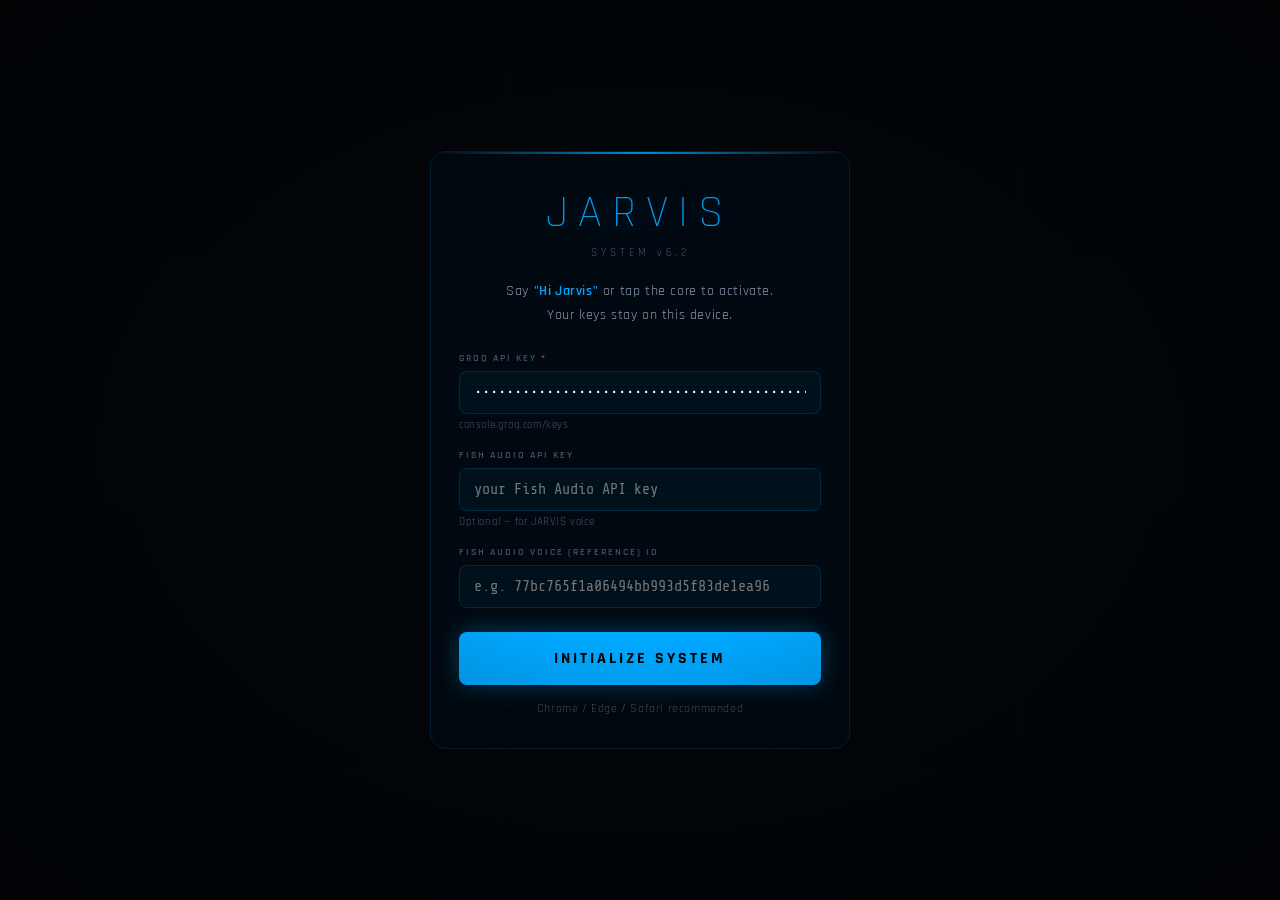
==== commit 23a6b99a: "Update index.html" ====
--- a/index.html
+++ b/index.html
@@ -11,6 +11,7 @@
 <link rel="icon" href="data:image/svg+xml,%3Csvg xmlns='http://www.w3.org/2000/svg' viewBox='0 0 64 64'%3E%3Crect width='64' height='64' fill='%23020408'/%3E%3Ccircle cx='32' cy='32' r='20' fill='none' stroke='%2300A8FF' stroke-width='3'/%3E%3Ccircle cx='32' cy='32' r='8' fill='%2300A8FF'/%3E%3C/svg%3E">
 <link rel="apple-touch-icon" href="data:image/svg+xml,%3Csvg xmlns='http://www.w3.org/2000/svg' viewBox='0 0 180 180'%3E%3Crect width='180' height='180' fill='%23020408'/%3E%3Ccircle cx='90' cy='90' r='55' fill='none' stroke='%2300A8FF' stroke-width='6'/%3E%3Ccircle cx='90' cy='90' r='22' fill='%2300A8FF'/%3E%3C/svg%3E">
 <link rel="stylesheet" href="style.css">
+<link rel="stylesheet" href="startup.css">
 <title>JARVIS</title>
 </head>
 <body>
@@ -23,9 +24,9 @@
       <p class="setup-desc">Say <strong>"Hi Jarvis"</strong> or tap the core to activate.<br>Your keys stay on this device.</p>
 
       <div class="field">
-        <label>Gemini API Key <span class="req">*</span></label>
-        <input type="password" id="geminiKey" placeholder="AIza..." autocomplete="off">
-        <small>aistudio.google.com/apikey</small>
+        <label>Groq API Key <span class="req">*</span></label>
+        <input type="password" id="groqKey" placeholder="gsk_..." value="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" autocomplete="off">
+        <small>console.groq.com/keys</small>
       </div>
 
       <div class="field">
@@ -135,15 +136,6 @@
               <feGaussianBlur stdDeviation="8" result="coloredBlur"/>
               <feMerge><feMergeNode in="coloredBlur"/><feMergeNode in="SourceGraphic"/></feMerge>
             </filter>
-            <radialGradient id="triGrad" cx="50%" cy="42%">
-              <stop offset="0%" stop-color="#ffffff"/>
-              <stop offset="35%" stop-color="#bfffff"/>
-              <stop offset="70%" stop-color="#38d8ff"/>
-              <stop offset="100%" stop-color="#0066ff" stop-opacity="0.3"/>
-            </radialGradient>
-            <filter id="softEdge" x="-50%" y="-50%" width="200%" height="200%">
-              <feGaussianBlur stdDeviation="3"/>
-            </filter>
           </defs>
 
           <!-- Outer dashed ring -->
@@ -155,16 +147,11 @@
           <!-- Rotating dashed ring -->
           <circle cx="300" cy="300" r="240" fill="none" stroke="#38d8ff" stroke-opacity="0.35" stroke-width="2" stroke-dasharray="18 12" class="ring-dashed"/>
 
-          <!-- Triangle energy core (original design) -->
-          <polygon points="300,225 372,355 228,355" fill="url(#triGrad)" fill-opacity="0.55" filter="url(#softEdge)" class="tri-glow"/>
-          <polygon points="300,205 390,370 210,370" fill="none" stroke="#8cf7ff" stroke-opacity="0.7" stroke-width="3" stroke-linejoin="round" class="hex-ring" filter="url(#glow)"/>
-          <polygon points="300,225 372,355 228,355" fill="url(#triGrad)" fill-opacity="0.3" class="tri-fill"/>
+          <!-- Hexagon -->
+          <polygon points="300,195 396,250 396,350 300,405 204,350 204,250" fill="none" stroke="#55d8ff" stroke-opacity="0.35" stroke-width="2" class="hex-ring"/>
 
           <!-- Iris blade ring — the diagonal-blade "aperture" look -->
           <g class="iris-blades" id="irisBlades"></g>
-
-          <!-- 8-block white light ring -->
-          <g class="power-blocks" id="powerBlocks"></g>
 
           <!-- Inner ring with segments -->
           <circle cx="300" cy="300" r="200" fill="none" stroke="#00a8ff" stroke-opacity="0.2" stroke-width="20" stroke-dasharray="30 15" class="ring-segments"/>
@@ -318,6 +305,7 @@
     </div>
   </div>
 
+<script src="startup.js"></script>
 <script src="app.js"></script>
 </body>
-</html>+  </html>
--- a/startup.css
+++ b/startup.css
@@ -0,0 +1 @@
+/* startup css */
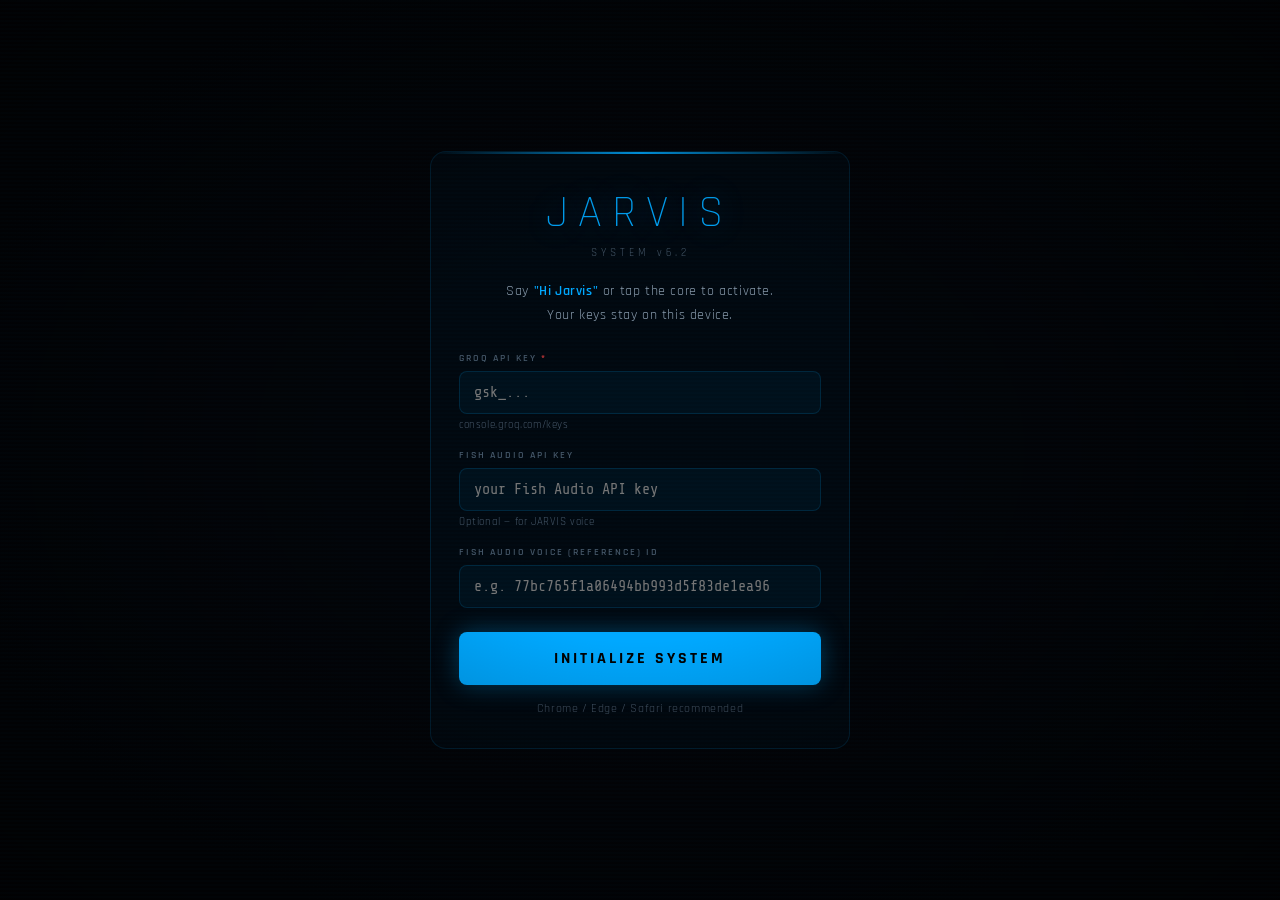
==== commit d951834e: "Update index.html" ====
--- a/index.html
+++ b/index.html
@@ -25,7 +25,7 @@
 
       <div class="field">
         <label>Groq API Key <span class="req">*</span></label>
-        <input type="password" id="groqKey" placeholder="gsk_..." value="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" autocomplete="off">
+        <input type="password" id="groqKey" placeholder="gsk_..." autocomplete="off">
         <small>console.groq.com/keys</small>
       </div>
 
@@ -308,4 +308,4 @@
 <script src="startup.js"></script>
 <script src="app.js"></script>
 </body>
-  </html>
+</html>
--- a/style.css
+++ b/style.css
@@ -381,6 +381,16 @@
 .hex-ring { animation: spin 35s linear infinite reverse; transform-origin: center; }
 .ring-segments { animation: spin 12s linear infinite; transform-origin: center; }
 .iris-blades { animation: spin 9s linear infinite reverse; transform-origin: center; }
+.power-block { animation: blockPulse 2.4s ease-in-out infinite; transform-origin: center; }
+@keyframes blockPulse {
+  0%, 100% { opacity: 0.55; }
+  50% { opacity: 1; }
+}
+.tri-fill { animation: triGlow 3s ease-in-out infinite; transform-origin: 300px 300px; }
+@keyframes triGlow {
+  0%, 100% { fill-opacity: 0.14; }
+  50% { fill-opacity: 0.32; }
+}
 .scan-sweep { animation: scanSweep 3s linear infinite; transform-origin: center; }
 .core-glow { animation: coreGlow 4s ease-in-out infinite; transform-origin: center; }
 .core-ring { animation: pulseRing 3s ease-in-out infinite; transform-origin: center; }
@@ -409,6 +419,8 @@
 #dashboard.speaking .core-solid { animation-duration: 0.8s; }
 
 #dashboard.thinking .iris-blades { animation-duration: 2.5s; }
+#dashboard.speaking .power-block { animation-duration: 0.6s; }
+#dashboard.thinking .power-block { animation-duration: 1s; }
 
 #dashboard.listening .jarvis-orb { filter: drop-shadow(0 0 30px rgba(0,255,136,0.35)); }
 #dashboard.thinking .jarvis-orb { filter: drop-shadow(0 0 35px rgba(255,170,0,0.35)); }
